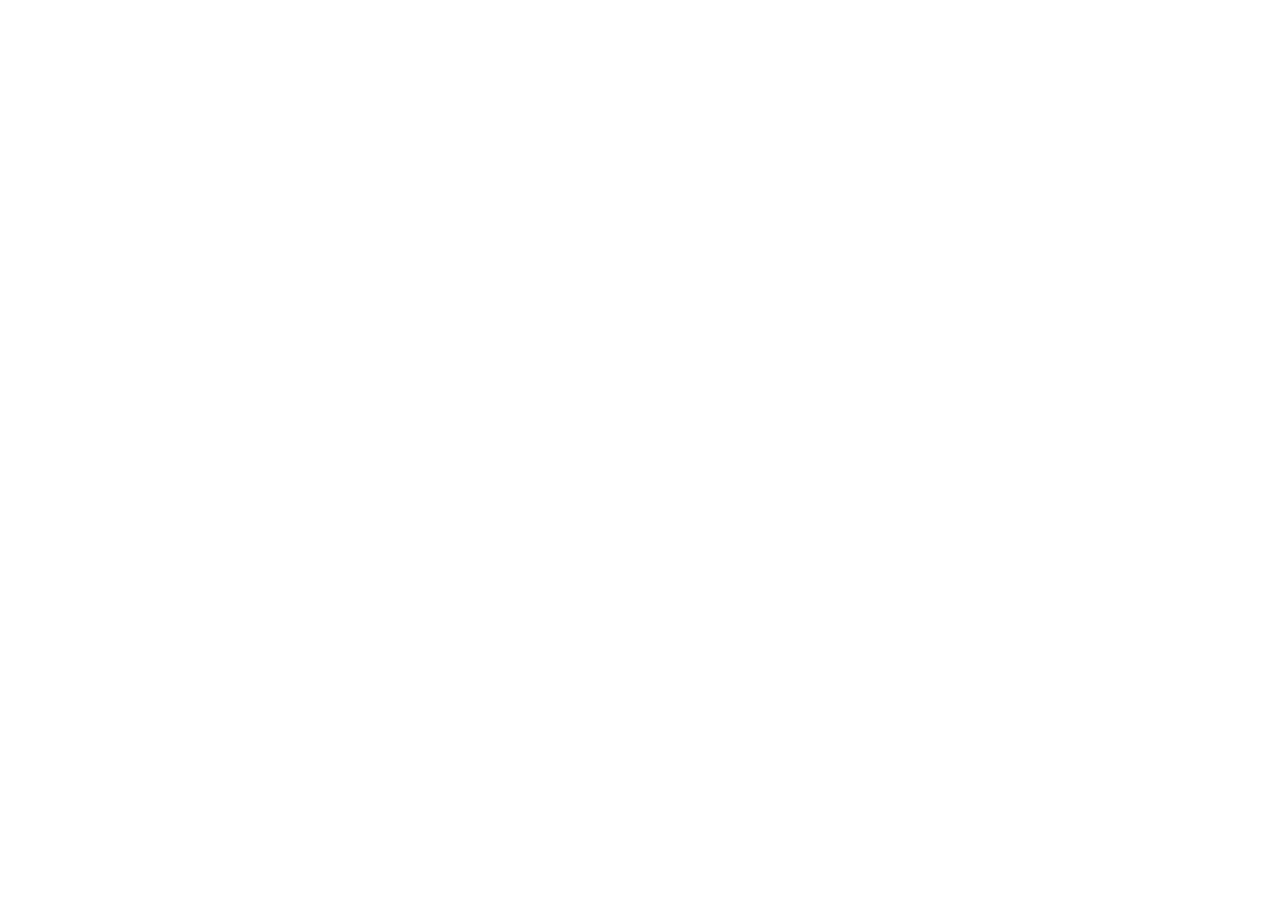
==== index.html @ 4e9ce7e2 "Updates" ====
<!doctype html><html lang="en"><head><meta charset="utf-8"/><meta name="viewport" content="width=device-width,initial-scale=1"/><title>Counter-App</title><link rel="icon" type="image/x-icon" href="https://encrypted-tbn0.gstatic.com/images?q=tbn:ANd9GcR4h6HI7_zCHhljp_ZjpW7APloCHx6K-3SIqxTNoMPb8A&s"><script defer="defer" src="/Counter-App/static/js/main.6121fb09.js"></script><link href="/Counter-App/static/css/main.15627dfb.css" rel="stylesheet"></head><body><noscript>You need to enable JavaScript to run this app.</noscript><div id="root"></div></body></html>
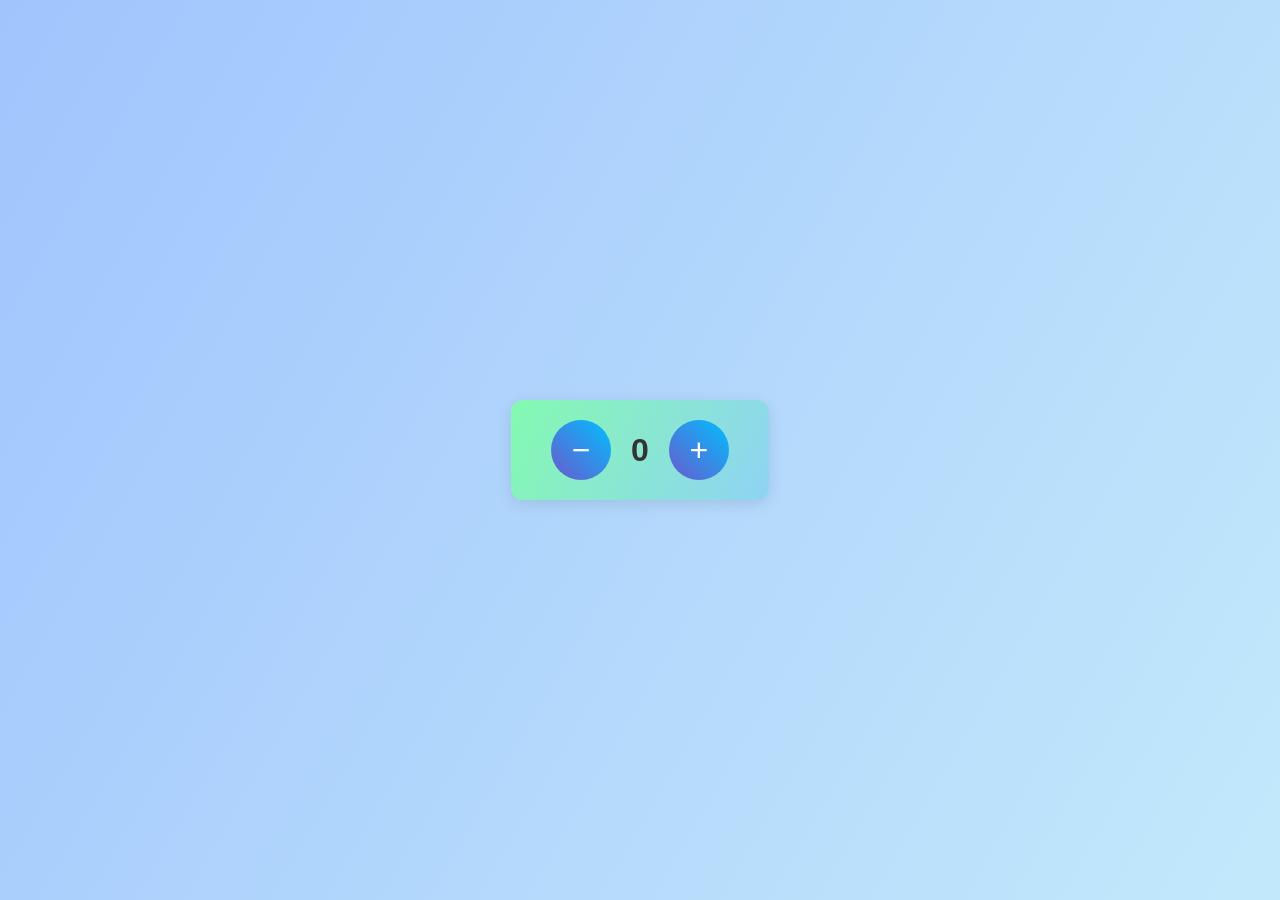
==== commit 5a18455d: "Add files via upload" ====
--- a/index.html
+++ b/index.html
@@ -1 +1,20 @@
-<!doctype html><html lang="en"><head><meta charset="utf-8"/><meta name="viewport" content="width=device-width,initial-scale=1"/><title>Counter-App</title><link rel="icon" type="image/x-icon" href="https://encrypted-tbn0.gstatic.com/images?q=tbn:ANd9GcR4h6HI7_zCHhljp_ZjpW7APloCHx6K-3SIqxTNoMPb8A&s"><script defer="defer" src="/Counter-App/static/js/main.6121fb09.js"></script><link href="/Counter-App/static/css/main.15627dfb.css" rel="stylesheet"></head><body><noscript>You need to enable JavaScript to run this app.</noscript><div id="root"></div></body></html>+<!DOCTYPE html>
+<html lang="en">
+  <head>
+    <meta charset="UTF-8" />
+    <meta name="viewport" content="width=device-width, initial-scale=1.0" />
+    <title>Counter App</title>
+    <link rel="stylesheet" href="main.css" />
+    <link rel="icon" type="image/x-icon" href="Counter App.png">
+  </head>
+  <body>
+    <div class="counter-container">
+      <button id="subtract" class="btn">−</button>
+      <div id="counter" class="counter">0</div>
+      <button id="add" class="btn">+</button>
+    </div>
+
+    <!-- JavaScript for counter functionality -->
+    <script src="script.js"></script>
+  </body>
+</html>
--- a/main.css
+++ b/main.css
@@ -0,0 +1,60 @@
+/* Basic reset */
+* {
+    box-sizing: border-box;
+    margin: 0;
+    padding: 0;
+  }
+  
+  body {
+    background-image: linear-gradient(120deg, #a1c4fd 0%, #c2e9fb 100%);
+    font-family: 'Arial', sans-serif;
+    display: flex;
+    justify-content: center;
+    align-items: center;
+    height: 100vh;
+  }
+  
+  /* Counter container styling */
+  .counter-container {
+    display: flex;
+    align-items: center;
+    background-image: linear-gradient(120deg, #84fab0 0%, #8fd3f4 100%);
+    padding: 20px 40px;
+    border-radius: 12px;
+    box-shadow: 0 4px 15px rgba(0, 0, 0, 0.1);
+    transition: transform 0.3s ease;
+  }
+  
+  .counter-container:hover {
+    transform: scale(1.05);
+  }
+  
+  /* Counter display styling */
+  .counter {
+    font-size: 2rem;
+    font-weight: bold;
+    margin: 0 20px;
+    color: #333;
+  }
+  
+  /* Button styling with animations */
+  .btn {
+    font-size: 2rem;
+    width: 60px;
+    height: 60px;
+    border: none;
+    border-radius: 50%;
+    background: linear-gradient(45deg, #6a5acd, #00bfff);
+    color: #fff;
+    cursor: pointer;
+    transition: background 0.3s ease, transform 0.2s ease;
+  }
+  
+  .btn:hover {
+    background: linear-gradient(45deg, #00bfff, #6a5acd);
+  }
+  
+  .btn:active {
+    transform: scale(0.95);
+  }
+  
